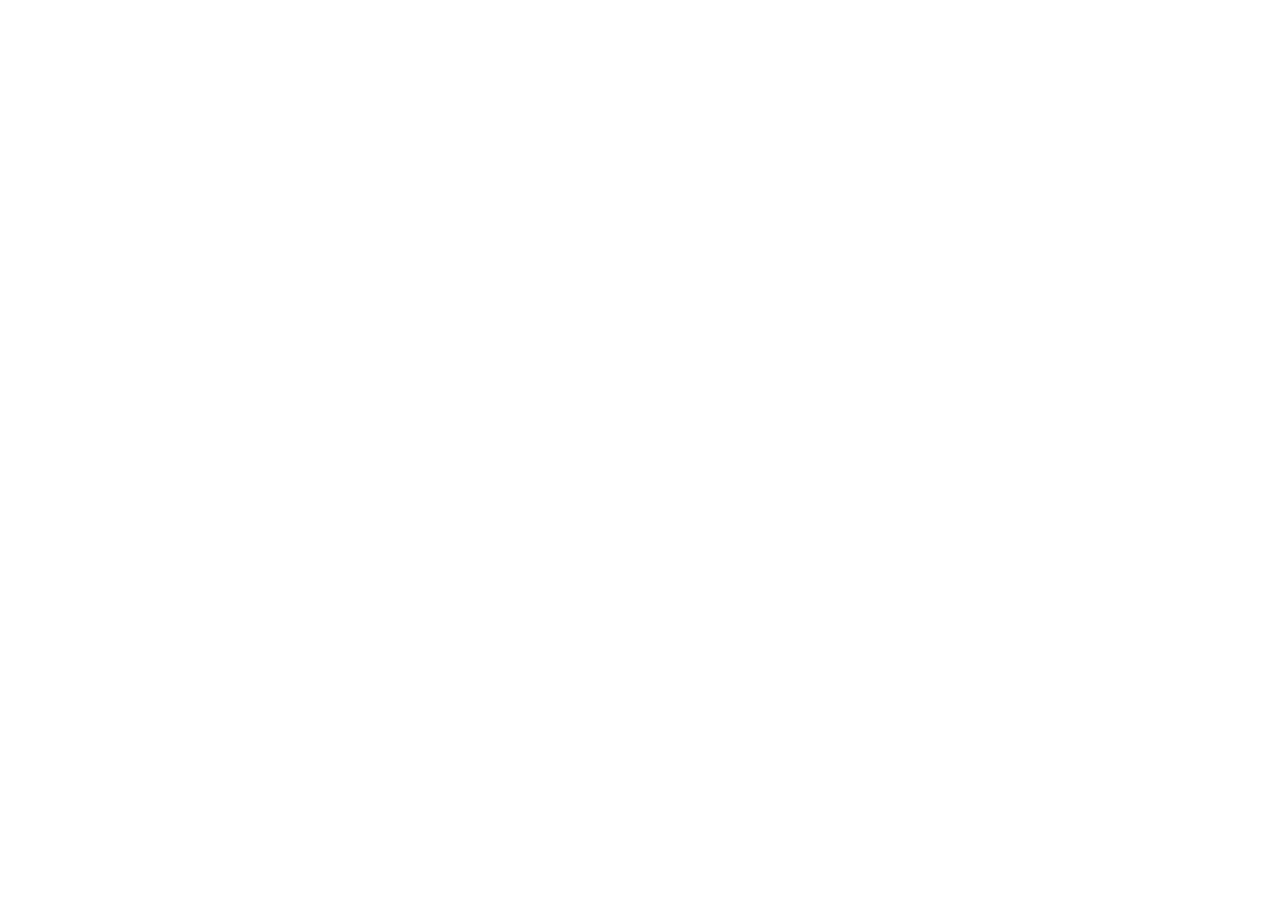
==== index.html @ 5380d6ec "website fixed background" ====
<!DOCTYPE html>
<html lang="en">
<head>
  <meta charset="UTF-8">
  <meta name="viewport" content="width=device-width, initial-scale=1.0">
  <title>Afrontaciones</title>
  <link rel="stylesheet" href="style.css">
</head>
<body>
</body>
</html>
---- style.css ----
html,
body {
  width: 100%;
  height: 100%;
  margin: 0;
  overflow: hidden;
}

body {
  background-image: url("images/background.webp");
  background-size: cover;
  background-position: center;
  background-repeat: no-repeat;
  background-attachment: fixed;
}
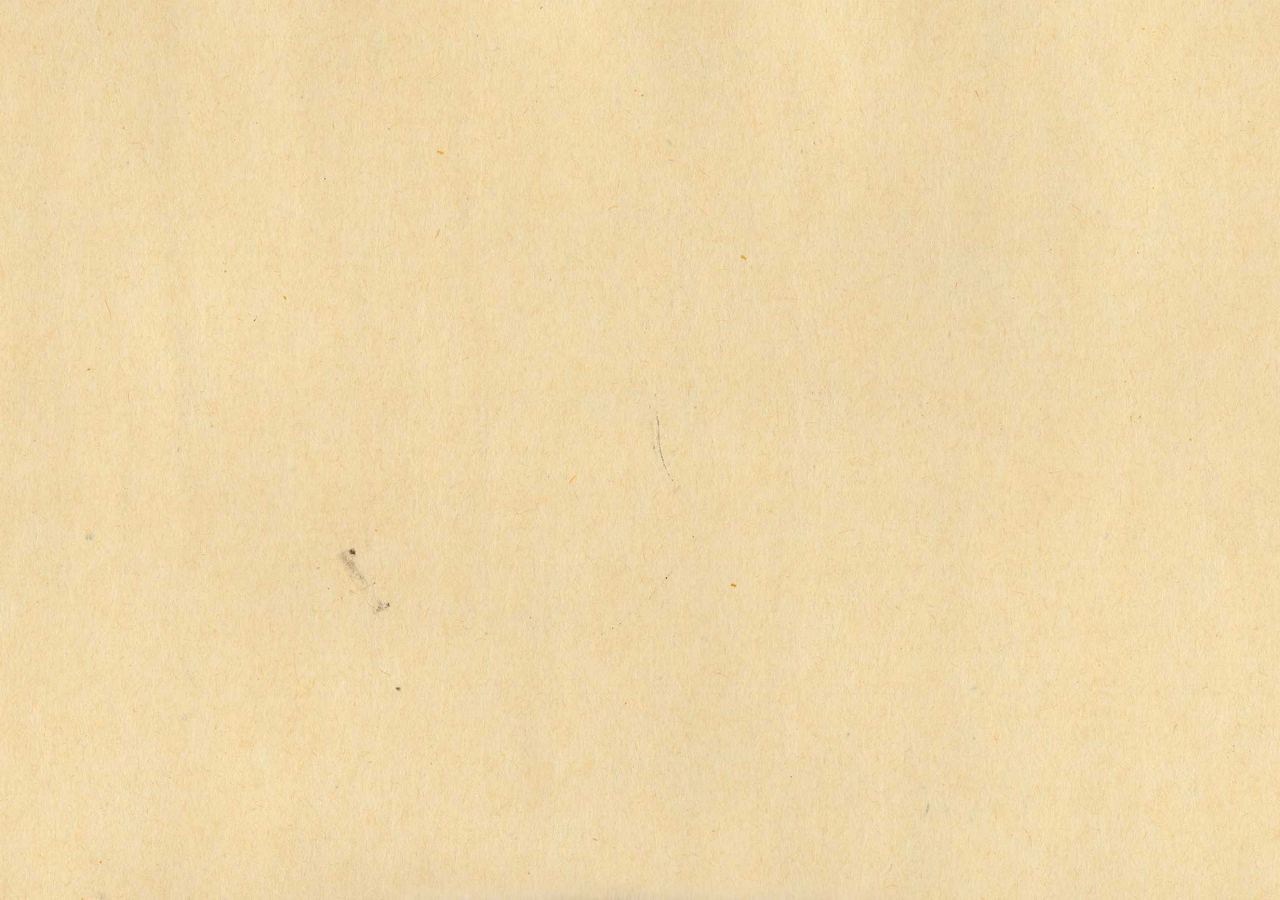
==== commit 43d83a44: "new font" ====
--- a/index.html
+++ b/index.html
@@ -7,5 +7,7 @@
   <link rel="stylesheet" href="style.css">
 </head>
 <body>
+
+    
 </body>
 </html>
--- a/style.css
+++ b/style.css
@@ -1,3 +1,11 @@
+@font-face {
+  font-family: "Afrontaciones";
+  src: url("fonts/ELEGANT TYPEWRITER Regular.ttf") format("truetype");
+  font-weight: 400;
+  font-style: normal;
+  font-display: swap;
+}
+
 html,
 body {
   width: 100%;
@@ -7,7 +15,9 @@
 }
 
 body {
-  background-image: url("images/background.webp");
+  font-family: "Afrontaciones", sans-serif;
+
+  background-image: url("imgs/bg-img.jpg");
   background-size: cover;
   background-position: center;
   background-repeat: no-repeat;
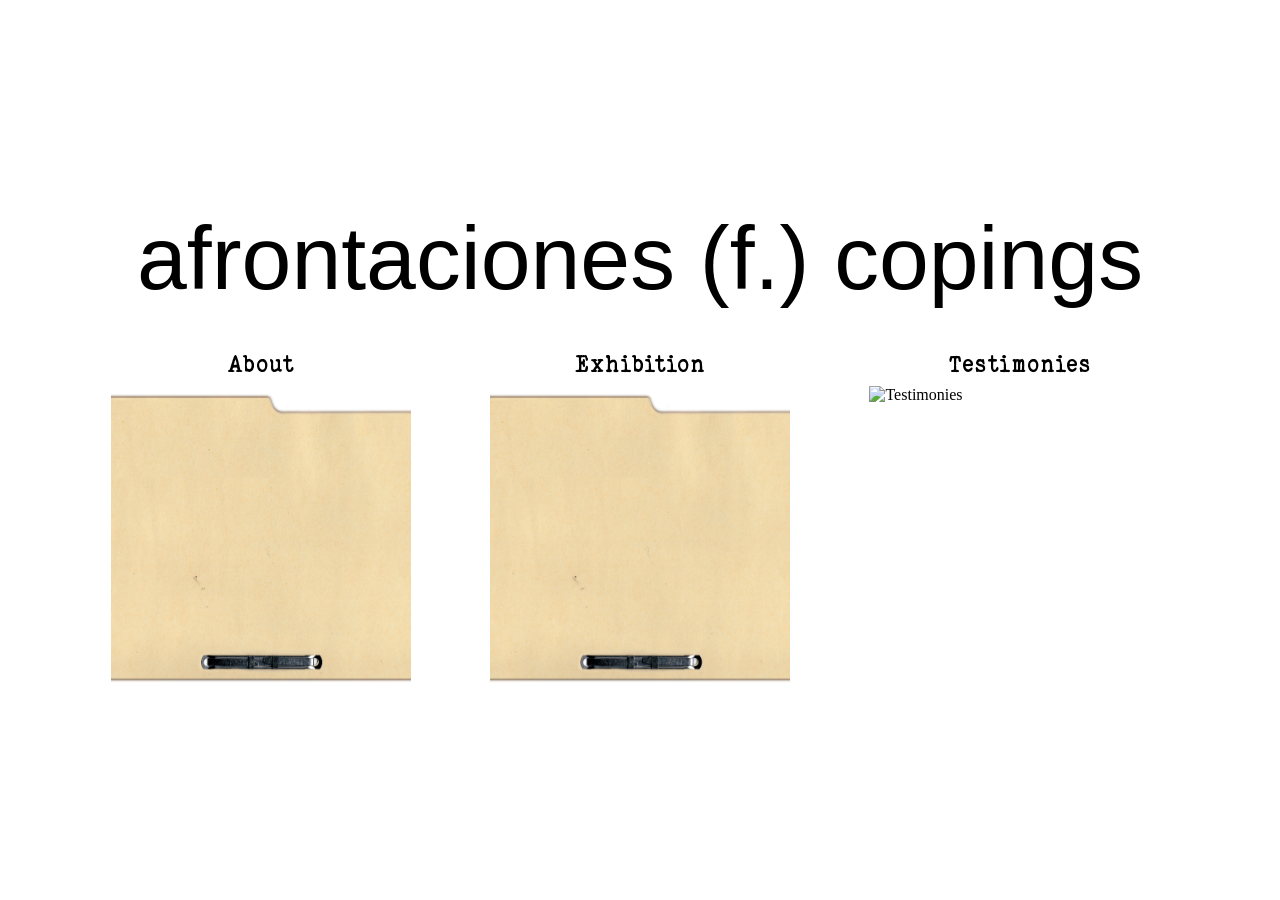
==== commit db757d09: "new home page" ====
--- a/index.html
+++ b/index.html
@@ -3,11 +3,47 @@
 <head>
   <meta charset="UTF-8">
   <meta name="viewport" content="width=device-width, initial-scale=1.0">
+
   <title>Afrontaciones</title>
+
   <link rel="stylesheet" href="style.css">
 </head>
+
 <body>
+  <main class="home-layout">
 
-    
+    <h1 class="site-title">
+      afrontaciones (f.) copings
+    </h1>
+
+    <nav class="image-menu" aria-label="Main navigation">
+
+      <a class="menu-item" href="about.html">
+        <span class="menu-label">About</span>
+        <img
+          src="imgs/folder.png"
+          alt="About"
+        >
+      </a>
+
+      <a class="menu-item" href="exhibition.html">
+        <span class="menu-label">Exhibition</span>
+        <img
+          src="imgs/folder.png"
+          alt="Exhibition"
+        >
+      </a>
+
+      <a class="menu-item" href="imgs/folder.png">
+        <span class="menu-label">Testimonies</span>
+        <img
+          src="images/testimonies.webp"
+          alt="Testimonies"
+        >
+      </a>
+
+    </nav>
+
+  </main>
 </body>
 </html>
--- a/style.css
+++ b/style.css
@@ -1,9 +1,21 @@
 @font-face {
-  font-family: "Afrontaciones";
-  src: url("fonts/ELEGANT TYPEWRITER Regular.ttf") format("truetype");
-  font-weight: 400;
+  font-family: "Cinematica";
+  src: url("fonts/Cinematica.otf") format("opentype");
+  font-weight: normal;
   font-style: normal;
   font-display: swap;
+}
+
+@font-face {
+  font-family: "Elegant Typewriter";
+  src: url("fonts/ELEGANT TYPEWRITER Bold.ttf") format("truetype");
+  font-weight: 700;
+  font-style: normal;
+  font-display: swap;
+}
+
+* {
+  box-sizing: border-box;
 }
 
 html,
@@ -15,11 +27,100 @@
 }
 
 body {
-  font-family: "Afrontaciones", sans-serif;
-
-  background-image: url("imgs/bg-img.jpg");
+  background-image: url("images/background.webp");
   background-size: cover;
   background-position: center;
   background-repeat: no-repeat;
-  background-attachment: fixed;
+}
+
+.home-layout {
+  position: fixed;
+  inset: 0;
+
+  display: grid;
+  grid-template-rows: auto auto;
+  justify-items: center;
+  align-content: center;
+
+  gap: clamp(1.5rem, 5vh, 4rem);
+  padding: clamp(1rem, 4vw, 4rem);
+}
+
+.site-title {
+  margin: 0;
+
+  font-family: "Cinematica", sans-serif;
+  font-size: clamp(2rem, 7vw, 7rem);
+  font-weight: normal;
+  line-height: 1;
+  text-align: center;
+  white-space: nowrap;
+}
+
+.image-menu {
+  width: min(90vw, 1100px);
+
+  display: grid;
+  grid-template-columns: repeat(3, minmax(0, 1fr));
+  gap: clamp(0.75rem, 3vw, 3rem);
+}
+
+.menu-item {
+  min-width: 0;
+
+  display: flex;
+  flex-direction: column;
+  align-items: center;
+
+  gap: clamp(0.4rem, 1vh, 0.8rem);
+
+  color: inherit;
+  text-decoration: none;
+}
+
+.menu-label {
+  font-family: "Elegant Typewriter", monospace;
+  font-size: clamp(0.8rem, 2vw, 1.5rem);
+  font-weight: 700;
+  text-align: center;
+}
+
+.menu-item img {
+  display: block;
+
+  width: 100%;
+  max-width: 300px;
+  aspect-ratio: 1 / 1;
+
+  object-fit: cover;
+
+  transition:
+    transform 0.25s ease,
+    opacity 0.25s ease;
+}
+
+.menu-item:hover img,
+.menu-item:focus-visible img {
+  transform: scale(1.05);
+  opacity: 0.85;
+}
+
+.menu-item:focus-visible {
+  outline: 2px solid currentColor;
+  outline-offset: 8px;
+}
+
+@media (max-aspect-ratio: 3 / 4) {
+  .site-title {
+    font-size: clamp(1.5rem, 8vw, 3rem);
+  }
+
+  .image-menu {
+    width: 94vw;
+    gap: clamp(0.4rem, 2vw, 1rem);
+  }
+
+  .menu-label {
+    font-size: clamp(0.65rem, 3vw, 1rem);
+  }
 }
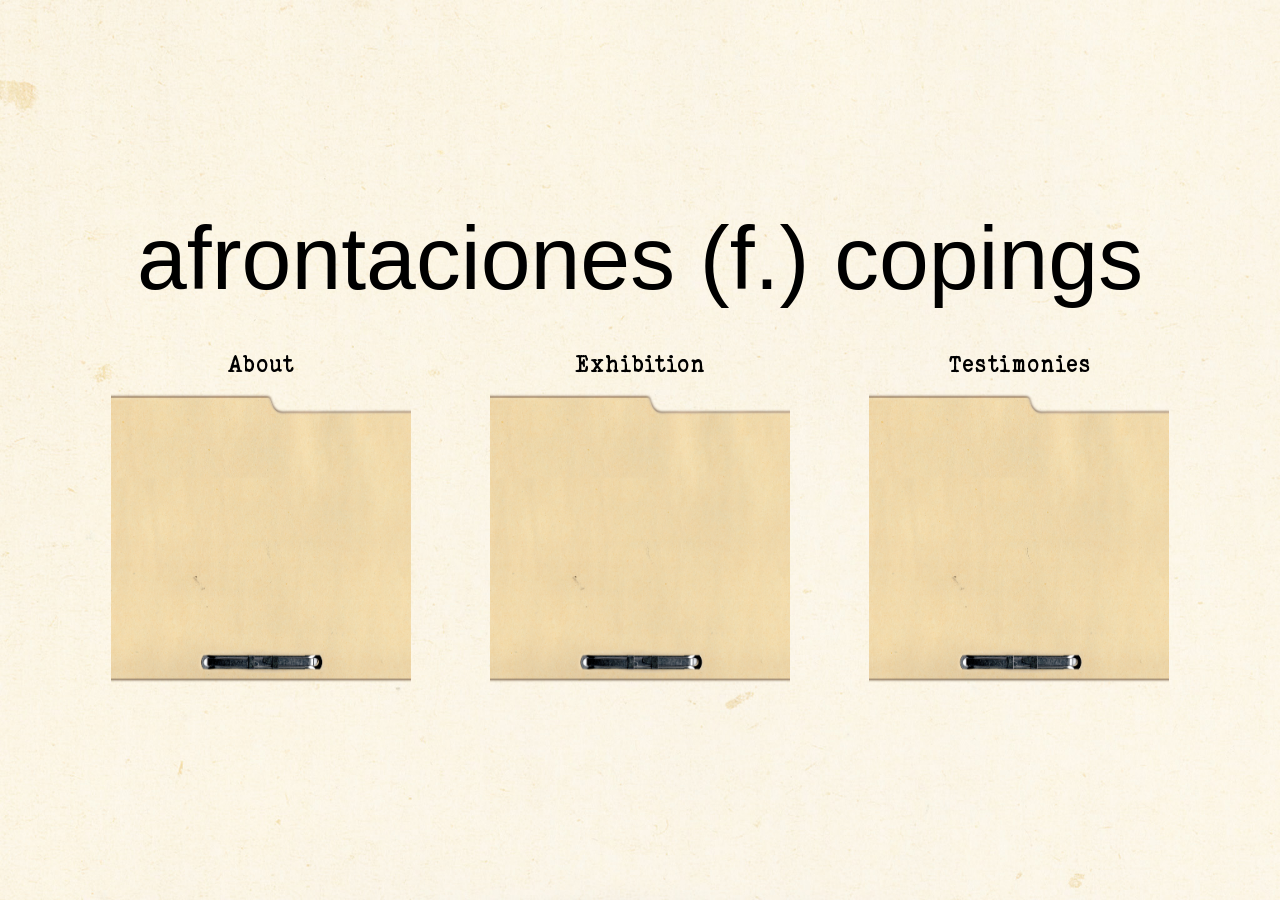
==== commit f135c5a7: "fixing links" ====
--- a/index.html
+++ b/index.html
@@ -34,10 +34,10 @@
         >
       </a>
 
-      <a class="menu-item" href="imgs/folder.png">
+      <a class="menu-item" href="testimonies.html">
         <span class="menu-label">Testimonies</span>
         <img
-          src="images/testimonies.webp"
+          src="imgs/folder.png"
           alt="Testimonies"
         >
       </a>
--- a/style.css
+++ b/style.css
@@ -27,7 +27,7 @@
 }
 
 body {
-  background-image: url("images/background.webp");
+  background-image: url("imgs/bg-img.jpg");
   background-size: cover;
   background-position: center;
   background-repeat: no-repeat;
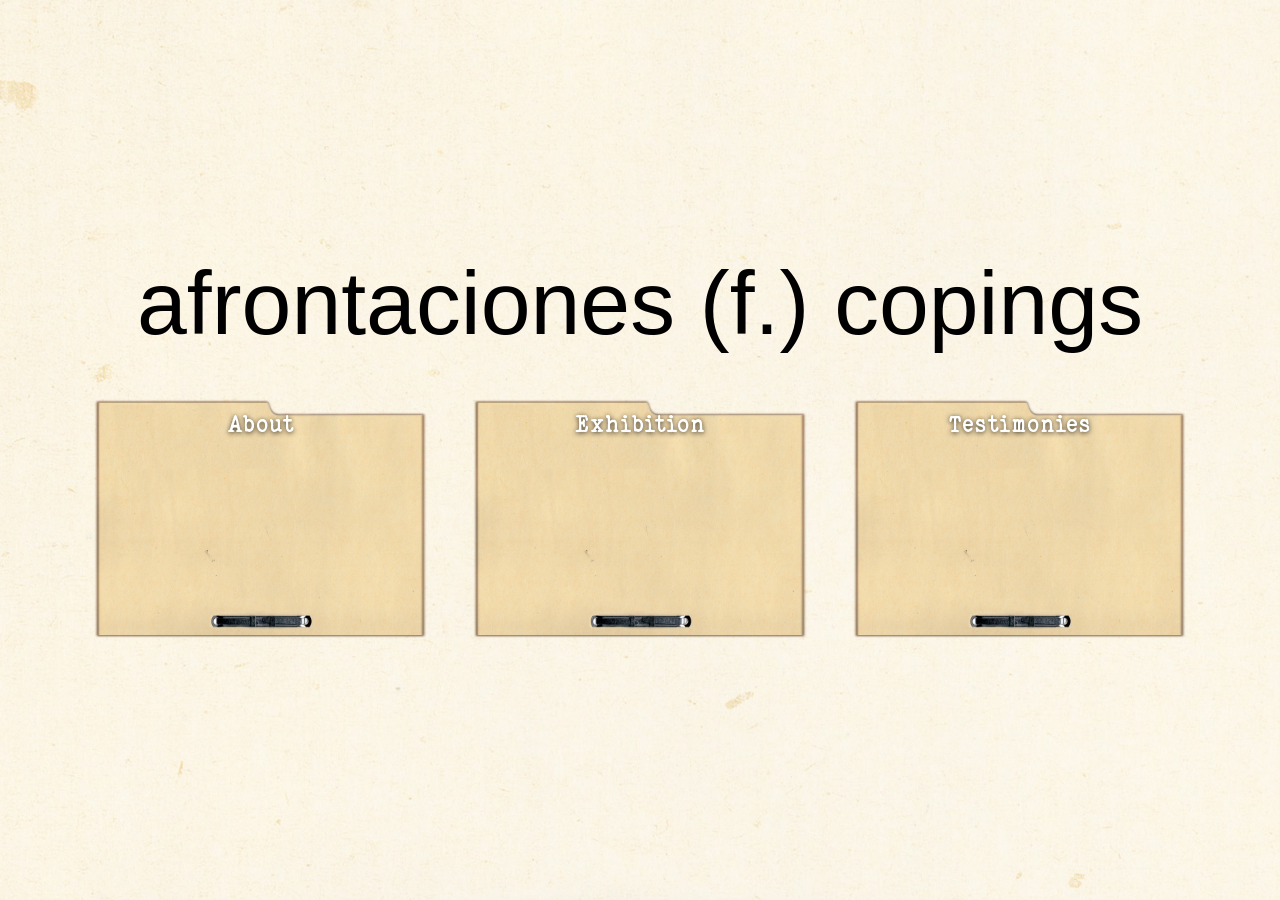
==== commit b0ebfa68: "fixing styling home" ====
--- a/index.html
+++ b/index.html
@@ -17,30 +17,21 @@
     </h1>
 
     <nav class="image-menu" aria-label="Main navigation">
+        
+        <a class="menu-item" href="about.html">
+            <img src="imgs/folder.png" alt="About the Afrontaciones project">
+            <span class="menu-label">About</span>
+        </a>
 
-      <a class="menu-item" href="about.html">
-        <span class="menu-label">About</span>
-        <img
-          src="imgs/folder.png"
-          alt="About"
-        >
-      </a>
+        <a class="menu-item" href="exhibition.html">
+            <img src="imgs/folder.png" alt="Afrontaciones exhibition">
+            <span class="menu-label">Exhibition</span>
+        </a>
 
-      <a class="menu-item" href="exhibition.html">
-        <span class="menu-label">Exhibition</span>
-        <img
-          src="imgs/folder.png"
-          alt="Exhibition"
-        >
-      </a>
-
-      <a class="menu-item" href="testimonies.html">
-        <span class="menu-label">Testimonies</span>
-        <img
-          src="imgs/folder.png"
-          alt="Testimonies"
-        >
-      </a>
+        <a class="menu-item" href="testimonies.html">
+            <img src="imgs/folder.png" alt="Afrontaciones testimonies">
+            <span class="menu-label">Testimonies</span>
+        </a>
 
     </nav>
 
--- a/style.css
+++ b/style.css
@@ -66,37 +66,41 @@
 }
 
 .menu-item {
+  position: relative;
+  display: block;
   min-width: 0;
-
-  display: flex;
-  flex-direction: column;
-  align-items: center;
-
-  gap: clamp(0.4rem, 1vh, 0.8rem);
-
-  color: inherit;
+  overflow: hidden;
+  color: white;
   text-decoration: none;
-}
-
-.menu-label {
-  font-family: "Elegant Typewriter", monospace;
-  font-size: clamp(0.8rem, 2vw, 1.5rem);
-  font-weight: 700;
-  text-align: center;
 }
 
 .menu-item img {
   display: block;
-
   width: 100%;
-  max-width: 300px;
-  aspect-ratio: 1 / 1;
-
+  max-width: 350px;
+  aspect-ratio: 1000 / 726;
   object-fit: cover;
 
   transition:
     transform 0.25s ease,
     opacity 0.25s ease;
+}
+
+.menu-label {
+  position: absolute;
+  top: clamp(0.5rem, 1.5vw, 1rem);
+  left: 50%;
+  z-index: 2;
+
+  transform: translateX(-50%);
+
+  font-family: "Elegant Typewriter", monospace;
+  font-size: clamp(0.8rem, 2vw, 1.5rem);
+  font-weight: 700;
+  text-align: center;
+  white-space: nowrap;
+
+  text-shadow: 0 1px 5px rgba(0, 0, 0, 0.8);
 }
 
 .menu-item:hover img,
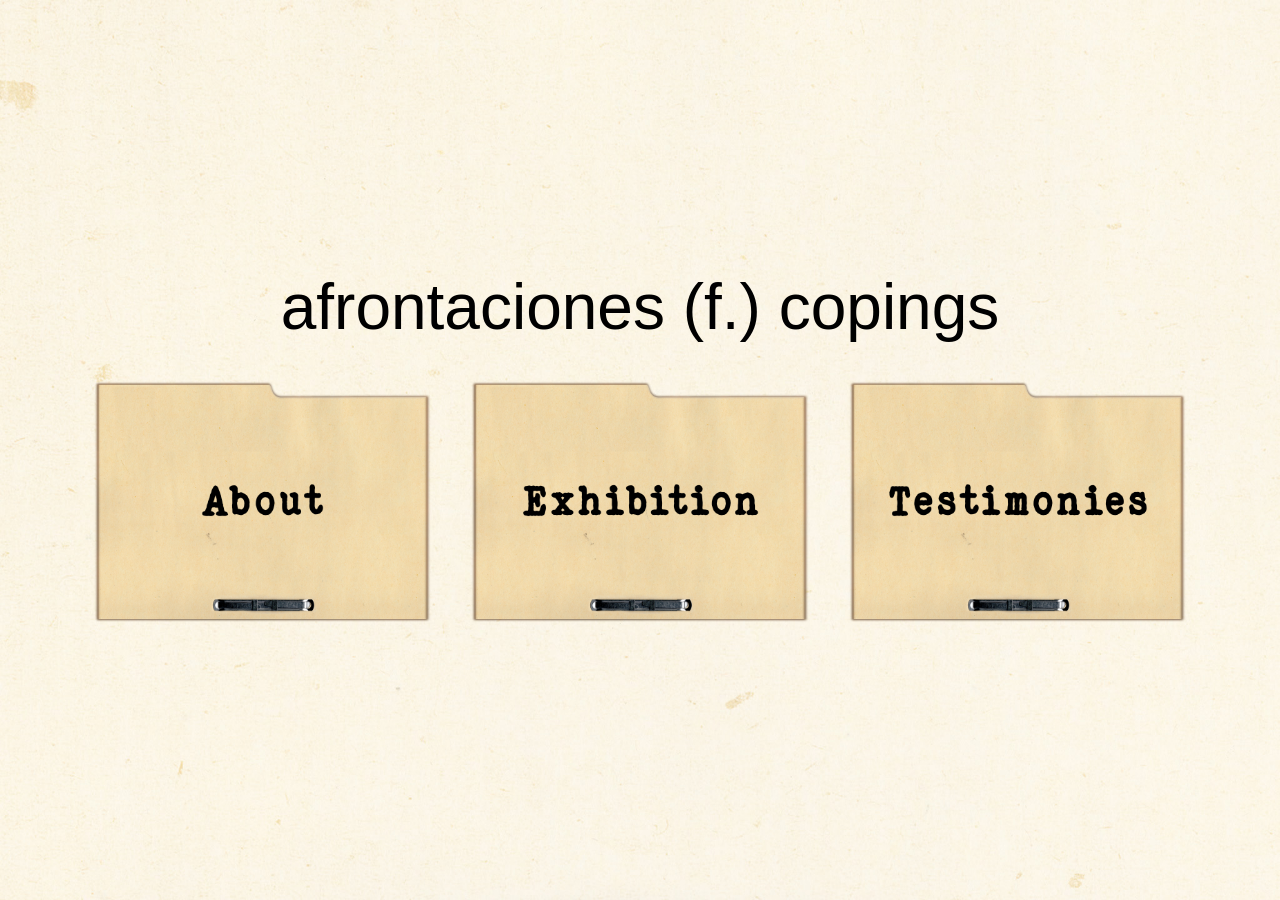
==== commit 1e114c60: "new images" ====
--- a/index.html
+++ b/index.html
@@ -19,18 +19,15 @@
     <nav class="image-menu" aria-label="Main navigation">
         
         <a class="menu-item" href="about.html">
-            <img src="imgs/folder.png" alt="About the Afrontaciones project">
-            <span class="menu-label">About</span>
+            <img src="imgs/about.png" alt="About the Afrontaciones project">
         </a>
 
         <a class="menu-item" href="exhibition.html">
-            <img src="imgs/folder.png" alt="Afrontaciones exhibition">
-            <span class="menu-label">Exhibition</span>
+            <img src="imgs/exhibition.png" alt="Afrontaciones exhibition">
         </a>
 
         <a class="menu-item" href="testimonies.html">
-            <img src="imgs/folder.png" alt="Afrontaciones testimonies">
-            <span class="menu-label">Testimonies</span>
+            <img src="imgs/testimonies.png" alt="Afrontaciones testimonies">
         </a>
 
     </nav>
--- a/style.css
+++ b/style.css
@@ -37,48 +37,64 @@
   position: fixed;
   inset: 0;
 
-  display: grid;
-  grid-template-rows: auto auto;
-  justify-items: center;
-  align-content: center;
+  width: 100%;
+  height: 100%;
+  min-width: 0;
 
-  gap: clamp(1.5rem, 5vh, 4rem);
-  padding: clamp(1rem, 4vw, 4rem);
+  display: flex;
+  flex-direction: column;
+  justify-content: center;
+  align-items: center;
+
+  gap: clamp(1rem, 4vh, 3rem);
+  padding: clamp(1rem, 3vw, 3rem);
+
+  overflow: hidden;
 }
 
 .site-title {
+  width: fit-content;
+  max-width: 80vw;
   margin: 0;
 
   font-family: "Cinematica", sans-serif;
-  font-size: clamp(2rem, 7vw, 7rem);
+  font-size: clamp(1.5rem, 5vw, 6rem);
   font-weight: normal;
   line-height: 1;
   text-align: center;
-  white-space: nowrap;
+
+  white-space: normal;
 }
 
 .image-menu {
-  width: min(90vw, 1100px);
+  width: min(92vw, 1100px);
+  min-width: 0;
 
   display: grid;
   grid-template-columns: repeat(3, minmax(0, 1fr));
-  gap: clamp(0.75rem, 3vw, 3rem);
+  gap: clamp(0.5rem, 2.5vw, 2.5rem);
 }
 
 .menu-item {
   position: relative;
-  display: block;
+
+  width: 100%;
   min-width: 0;
   overflow: hidden;
+
   color: white;
   text-decoration: none;
 }
 
 .menu-item img {
   display: block;
+
   width: 100%;
-  max-width: 350px;
+  height: auto;
   aspect-ratio: 1000 / 726;
+
+  -webkit-tap-highlight-color: darkred;
+
   object-fit: cover;
 
   transition:
@@ -88,14 +104,16 @@
 
 .menu-label {
   position: absolute;
-  top: clamp(0.5rem, 1.5vw, 1rem);
+  top: clamp(0.4rem, 1vw, 1rem);
   left: 50%;
   z-index: 2;
 
   transform: translateX(-50%);
 
+  max-width: 90%;
+
   font-family: "Elegant Typewriter", monospace;
-  font-size: clamp(0.8rem, 2vw, 1.5rem);
+  font-size: clamp(0.65rem, 1.7vw, 1.4rem);
   font-weight: 700;
   text-align: center;
   white-space: nowrap;
@@ -105,13 +123,17 @@
 
 .menu-item:hover img,
 .menu-item:focus-visible img {
-  transform: scale(1.05);
+  transform: scale(1.04);
   opacity: 0.85;
 }
 
 .menu-item:focus-visible {
-  outline: 2px solid currentColor;
-  outline-offset: 8px;
+  outline: 2px solid darkred;
+  outline-offset: 4px;
+}
+
+.menu-item:active {
+  outline: 2px solid red;
 }
 
 @media (max-aspect-ratio: 3 / 4) {
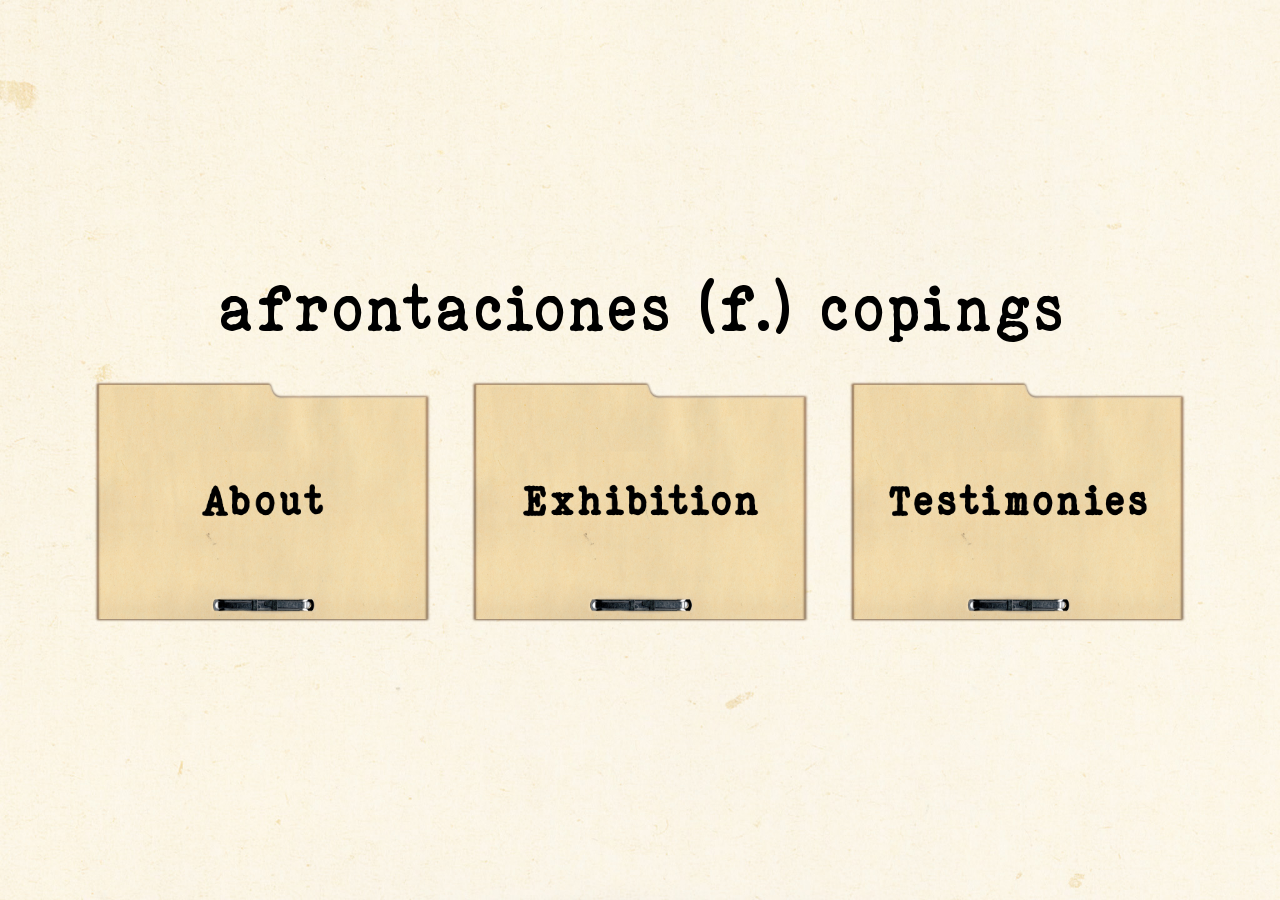
==== commit 84b5eff3: "new pages" ====
--- a/index.html
+++ b/index.html
@@ -9,7 +9,7 @@
   <link rel="stylesheet" href="style.css">
 </head>
 
-<body>
+<body class="home-page">
   <main class="home-layout">
 
     <h1 class="site-title">
--- a/style.css
+++ b/style.css
@@ -27,10 +27,18 @@
 }
 
 body {
-  background-image: url("imgs/bg-img.jpg");
   background-size: cover;
   background-position: center;
   background-repeat: no-repeat;
+  background-attachment: fixed;
+}
+
+body.home-page {
+  background-image: url("imgs/bg-img.jpg");
+}
+
+body.inner-page {
+  background-image: url("imgs/bg-img2.jpg");
 }
 
 .home-layout {
@@ -57,7 +65,7 @@
   max-width: 80vw;
   margin: 0;
 
-  font-family: "Cinematica", sans-serif;
+  font-family: Elegant Typewriter, American Typewriter;
   font-size: clamp(1.5rem, 5vw, 6rem);
   font-weight: normal;
   line-height: 1;
@@ -82,7 +90,7 @@
   min-width: 0;
   overflow: hidden;
 
-  color: white;
+  color: black;
   text-decoration: none;
 }
 
@@ -133,7 +141,7 @@
 }
 
 .menu-item:active {
-  outline: 2px solid red;
+  outline: 2px solid darkred;
 }
 
 @media (max-aspect-ratio: 3 / 4) {
